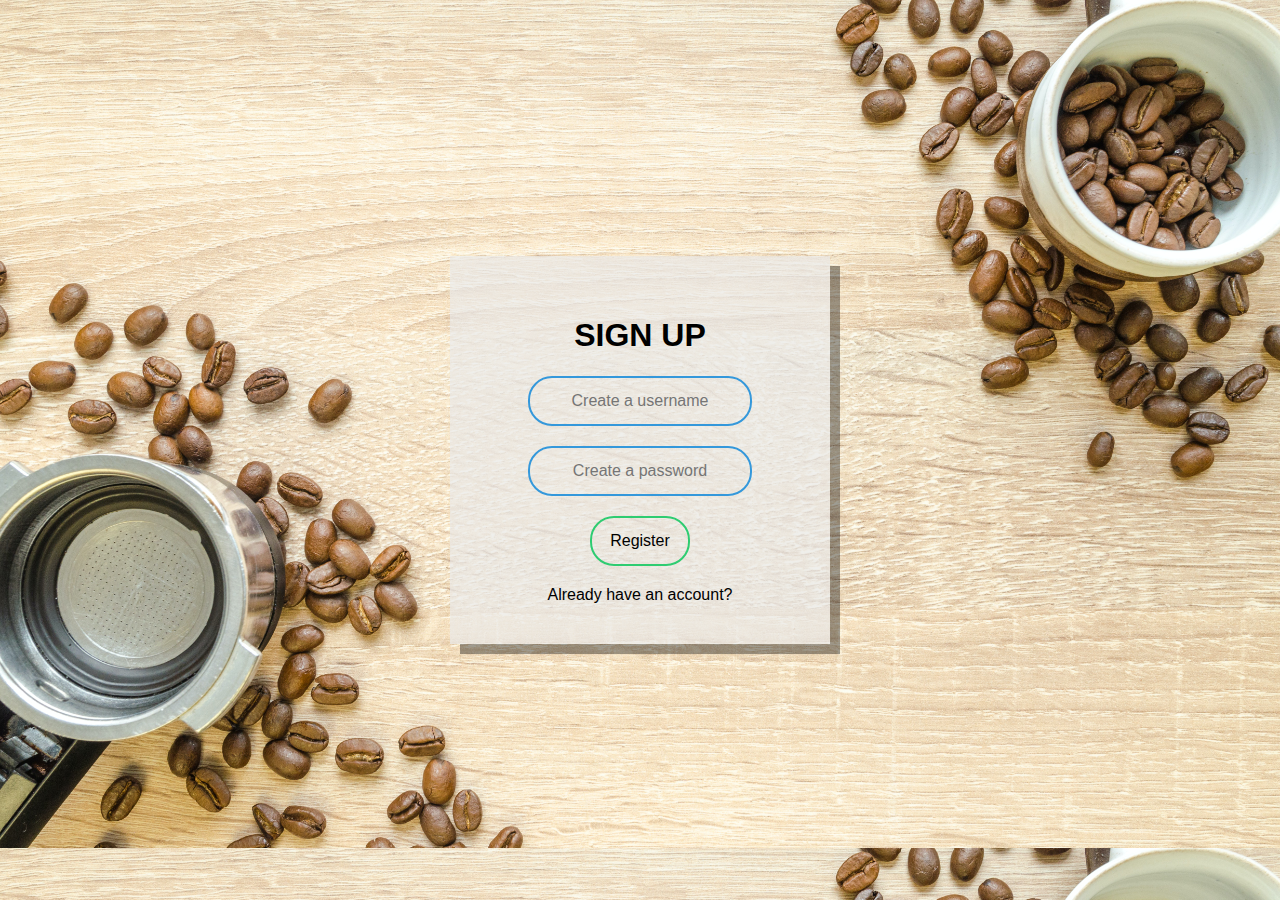
==== register_form.html @ ebe138cf "Upload login form" ====
<!DOCTYPE html>
<html lang="en">
  <head>
    <meta charset="UTF-8" />
    <meta http-equiv="X-UA-Compatible" content="IE=edge" />
    <meta name="viewport" content="width=device-width, initial-scale=1.0" />
    <title>Animated Login Form</title>
    <link rel="stylesheet" href="assets/style.css" />
    <script src="assets/index.js"></script>
  </head>

  <body>
    <form class="box" action="index.html" onsubmit="registerComplete()">
      <h1>Sign Up</h1>

      <input
        name="username"
        type="text"
        placeholder="Create a username"
        required
      />

      <input
        name="password"
        type="text"
        placeholder="Create a password"
        required
      />

      <input type="submit" value="Register" />
      <a href="index.html" class="login">Already have an account?</a>
    </form>
  </body>
</html>
---- assets/style.css ----
body {
  margin: 0;
  padding: 0;
  font-family: sans-serif;
  /* Photo by Lukas from Pexels */
  background-image: url("../img/coffee.jpg");
  background-size: cover;
}

.box {
  width: 300px;
  padding: 40px;
  position: absolute;
  top: 50%;
  left: 50%;
  transform: translate(-50%, -50%);
  background: #e9e9e9b0;
  text-align: center;
  box-shadow: 10px 10px #0000005e;
}

.box h1 {
  color: black;
  text-transform: uppercase;
  font-weight: 700;
}

.box input[type="text"],
.box input[type="password"] {
  border: 0;
  background: none;
  display: block;
  margin: 20px auto;
  text-align: center;
  border: 2px solid #3498db;
  padding: 14px 10px;
  width: 200px;
  outline: none;
  color: black;
  font-size: medium;
  border-radius: 24px;
  transition: 0.25s;
}

.box input[type="text"]:focus,
.box input[type="password"]:focus {
  width: 280px;
  border-color: #2ecc71;
}

.box input[type="submit"] {
  border: 0;
  background: none;
  display: block;
  margin: 20px auto;
  text-align: center;
  border: 2px solid #2ecc71;
  padding: 14px 10px;
  width: 100px;
  outline: none;
  color: black;
  font-size: medium;
  border-radius: 24px;
  transition: 0.25s;
  cursor: pointer;
}

.box input[type="submit"]:hover {
  background: #2ecc71;
}

.register,
.login {
  color: black;
  text-decoration: none;
}

.register:hover {
  color: #2ecc71;
}

.login:hover {
  color: #68a4e9;
}
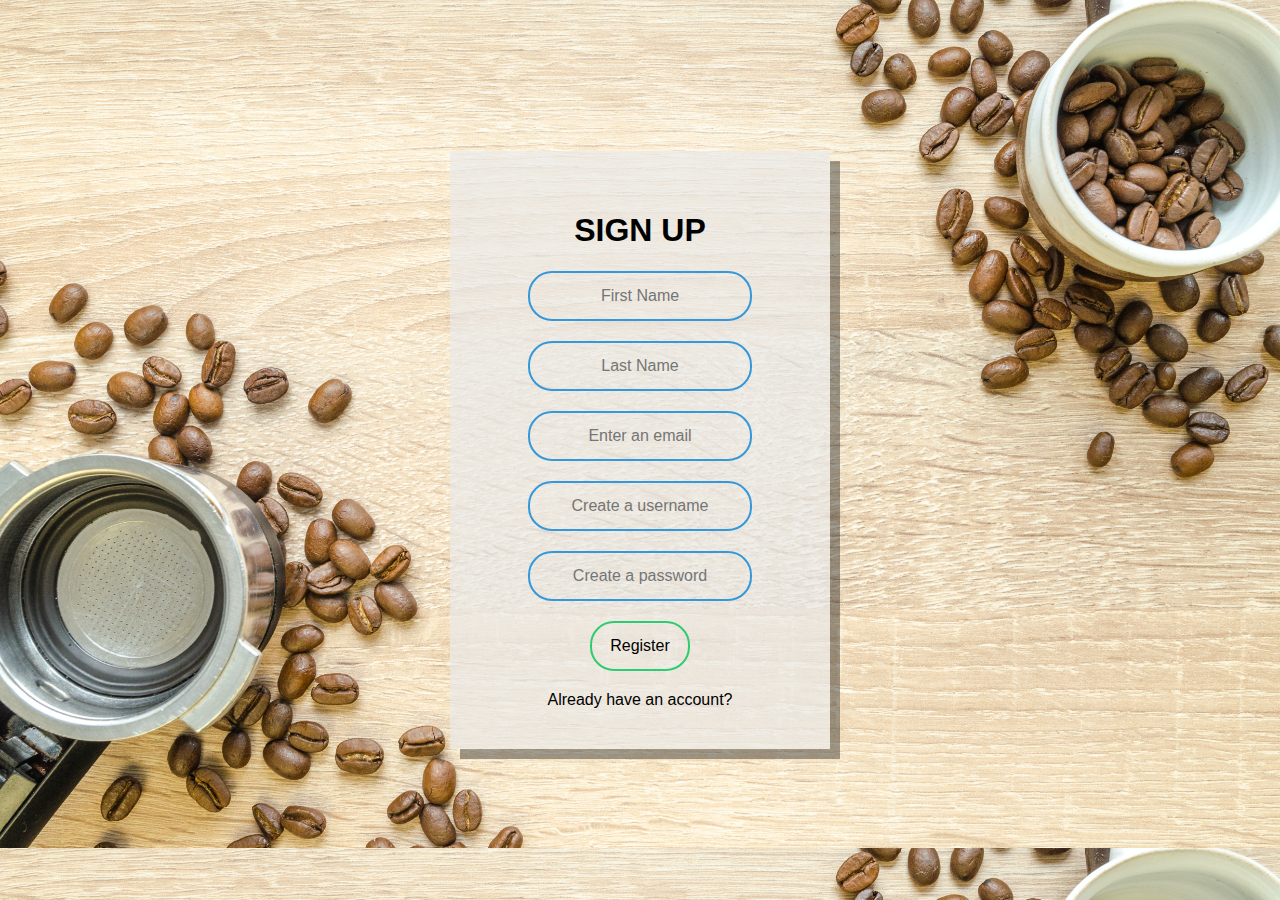
==== commit 12842c36: "added elements to sign up form" ====
--- a/register_form.html
+++ b/register_form.html
@@ -12,6 +12,12 @@
   <body>
     <form class="box" action="index.html" onsubmit="registerComplete()">
       <h1>Sign Up</h1>
+
+      <input name="fname" type="text" placeholder="First Name" required />
+
+      <input name="lname" type="text" placeholder="Last Name" required />
+
+      <input name="email" type="text" placeholder="Enter an email" required />
 
       <input
         name="username"
